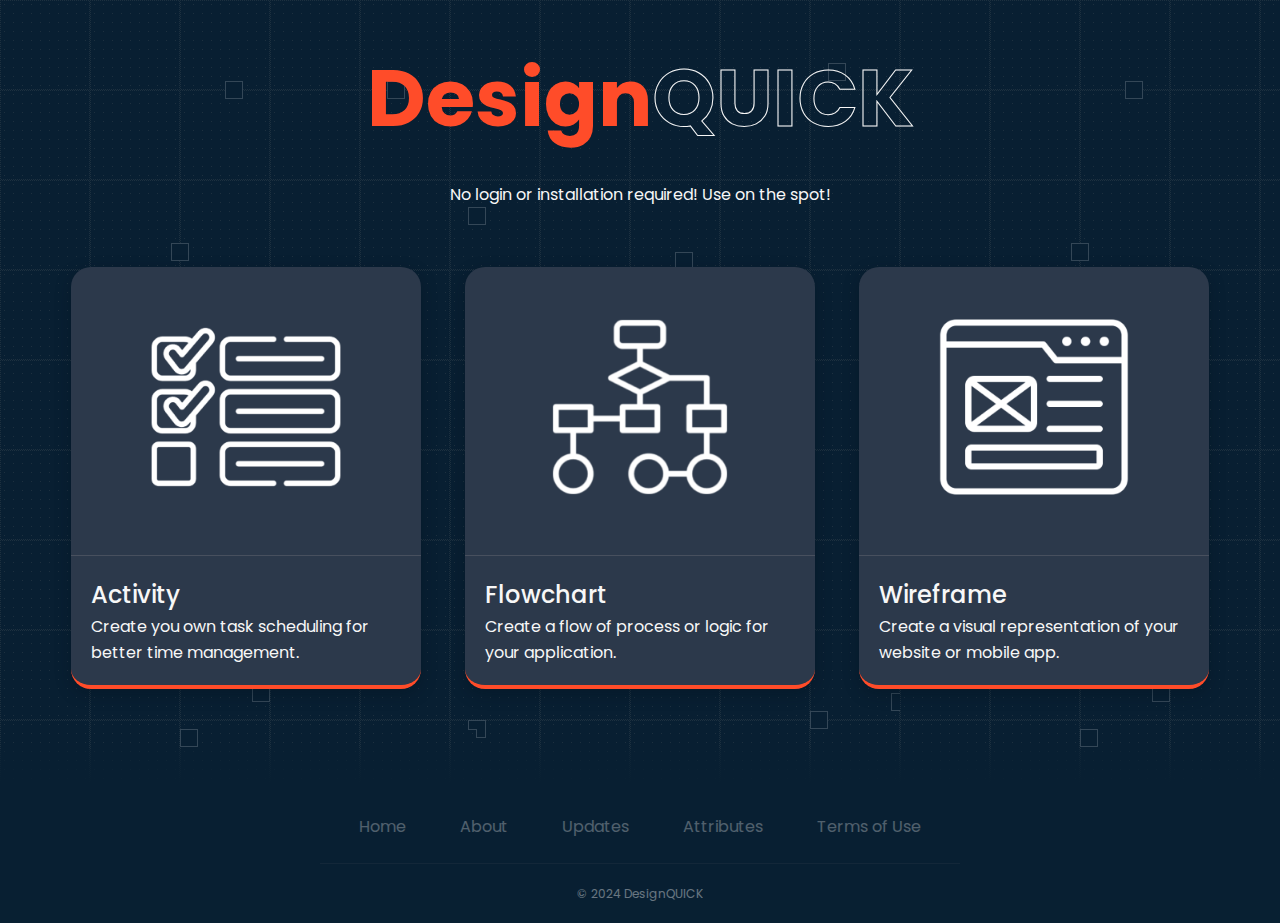
==== index.html @ 717c2b90 "Initial commit" ====
<!DOCTYPE html>
<html lang="en">
<head>
    <meta charset="UTF-8">
    <meta name="viewport" content="width=device-width, initial-scale=1.0">
    <link rel="stylesheet" href="/src/main/style.css">
    <link rel="preconnect" href="https://fonts.googleapis.com">
    <link rel="preconnect" href="https://fonts.gstatic.com" crossorigin>
    <link href="https://fonts.googleapis.com/css2?family=Poppins:ital,wght@0,100;0,200;0,300;0,400;0,500;0,600;0,700;0,800;0,900;1,100;1,200;1,300;1,400;1,500;1,600;1,700;1,800;1,900&display=swap" rel="stylesheet">
    <title>DesignQUICK | Visualize For Free!</title>
</head>
<body>
     <div class="container">
        <div class="container-title">
            <h1>Design<span class="emphasize">QUICK</span></h1>
            <p>No login or installation required! Use on the spot!</p>
        </div>
        <div class="features-container">
            <ul class="features">
                <li class="item">
                    <a href="/src/features/activity/activity.html">
                        <div class="card">
                            <img src="/src/assets/images/ic-activity.png" alt="" class="card-image">
                            <div class="card-content">
                                <div class="card-title">Activity</div>
                                <div class="card-text">
                                    Create you own task scheduling for better time management.
                                </div>
                            </div>
                        </div>
                    </a>
                </li>
                <li class="item">
                    <a href="/src/features/flowchart/flowchart.html">
                        <div class="card">
                            <img src="/src/assets/images/ic-flowchart.png" alt="" class="card-image">
                            <div class="card-content">
                                <div class="card-title">Flowchart</div>
                                <div class="card-text">
                                    Create a flow of process or logic for your application.
                                </div>
                            </div>
                        </div>
                    </a>
                </li>
                <li class="item">
                    <a href="/src/features/wireframe/wireframe.html">
                        <div class="card">
                            <img src="/src/assets/images/ic-wireframe.png" alt="" class="card-image">
                            <div class="card-content">
                                <div class="card-title">Wireframe</div>
                                <div class="card-text">
                                    Create a visual representation of your website or mobile app.
                                </div>
                            </div>
                        </div>
                    </a>
                </li>
            </ul>
        </div>
     </div>
     <footer>
        <nav class="footer-nav">
            <ul class="links">
                <li class="item"><a href="">Home</a></li>
                <li class="item"><a href="">About</a></li>
                <li class="item"><a href="">Updates</a></li>
                <li class="item"><a href="">Attributes</a></li>
                <li class="item"><a href="">Terms of Use</a></li>
            </ul>
        </nav>
        <hr>
        <div class="footer-text">© 2024 DesignQUICK</div>
     </footer>
</body>
</html>
---- src/main/style.css ----
:root {
    --primary: #2C394B;
    --secondary: #334756ad;
    --accent: #FF4C29;
    --line: #48505e;
    --background: #082032;
    --text: #f7f7f7;
    --overlay: rgb(8, 32, 50, 0.7);
}

html, body {
    margin: 0px;
    padding: 0px;
    min-height: 100%;
    height: 100%;
    font-family: "Poppins", sans-serif;
    font-optical-sizing: auto;
    font-weight: 400;
    font-size: 16px;
    line-height: 1.6;
    font-style: normal;
    color: var(--text);
}

body {
    background-color: var(--background);
    display: flex;
    flex-direction: column;
    justify-content: space-around;
    align-items: center;
    background-image: url('/src/assets/backgrounds/grids.png');
}

body::before {
    content: "";
    display: block;
    position: absolute;
    width: 100%;
    height: 100%;
    background-color: var(--overlay);
}

ul, li, a {
    list-style: none;
    text-decoration: none;
    padding: 0;
    margin: 0;
    color: var(--text);
}

a:hover { color: var(--accent); }

.container {
    width: 100%;
    display: flex;
    flex-direction: column;
    justify-content: center;
    align-items: center;
}

.container-title { 
    width: 100%;
    text-align: center;
    z-index: 2;
}

.container-title h1 {
    font-size: 5em;
    line-height: 1.1;
    margin-bottom: 40px;
    color: var(--accent);
}

.container-title h1 span.emphasize {
    color: transparent !important;
    -webkit-text-stroke: 1px var(--text);
}

.container-title p { margin: 0; }

.features-container, ul.features {
    padding: 20px;
    z-index: 2;
}

ul.features li.item {
    display: inline-block;
    margin: 20px;
}

.card {
    background-color: var(--primary);
    width: 350px;
    border-bottom: 4px solid var(--accent);
    border-radius: 20px;
    color: var(--text);
    box-shadow: rgba(4, 18, 28, 0.35) 0px 5px 15px;
    transition: all .5s ease;
}

.card:hover {
    transform: translate3D(0,-1px,0) scale(1.03);
    box-shadow: rgba(4, 18, 28, 0.15) 0px 18px 25px 0px;
    transition: all .4s ease;
    cursor: pointer;
}

.card img {
    width: 100%;
    height: 200px;
    object-fit: contain;
    margin: 40px 0;
}

.card .card-content {
    padding: 20px;
    border-top: 1px solid var(--line);
}

.card .card-title {
    font-size: 24px;
    font-weight: 500;
}

/*Footer*/
footer { 
    bottom: 0;
    right: 0;
    width: 100%;
    background: linear-gradient(180deg, rgba(8,32,50,0.5) 0%, rgba(8,32,50,1) 20%);
}

.footer-nav {
    display: flex;
    justify-content: center;
    padding: 50px 0 0 0;
}

.footer-nav .item {
    display: inline-block;
    margin: 10px 20px;
    padding: 5px;
}

hr { 
    width: 50%;
    border-width: 0;
    border-top: 1px solid var(--primary);
}

.footer-text { 
    width: 100%;
    opacity: 0.4;
    text-align: center;
    font-size: 12px;
    margin: 20px 0;
}
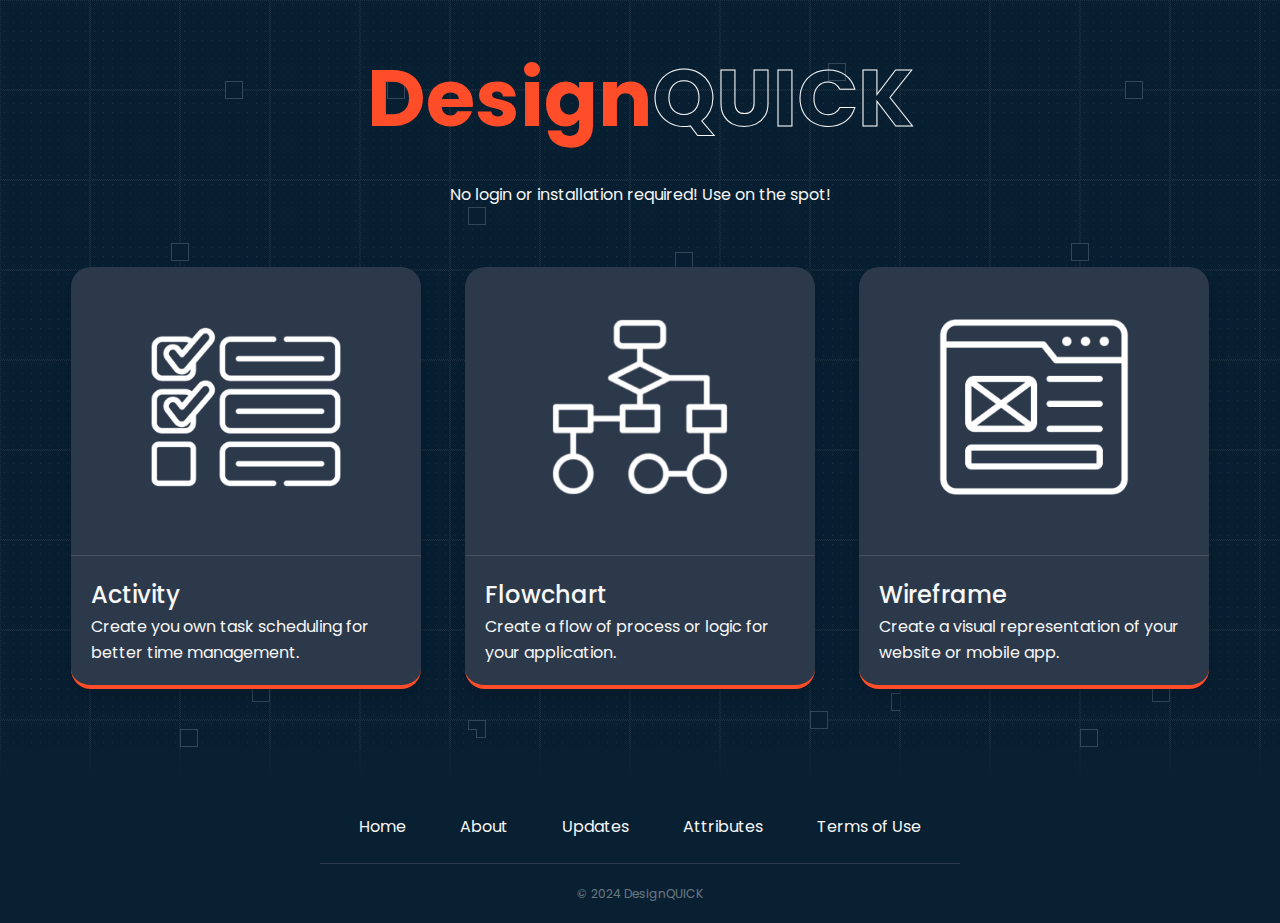
==== commit 99098e36: "Update" ====
--- a/index.html
+++ b/index.html
@@ -3,7 +3,7 @@
 <head>
     <meta charset="UTF-8">
     <meta name="viewport" content="width=device-width, initial-scale=1.0">
-    <link rel="stylesheet" href="/src/main/style.css">
+    <link rel="stylesheet" href="/src/main/globalstyle.css">
     <link rel="preconnect" href="https://fonts.googleapis.com">
     <link rel="preconnect" href="https://fonts.gstatic.com" crossorigin>
     <link href="https://fonts.googleapis.com/css2?family=Poppins:ital,wght@0,100;0,200;0,300;0,400;0,500;0,600;0,700;0,800;0,900;1,100;1,200;1,300;1,400;1,500;1,600;1,700;1,800;1,900&display=swap" rel="stylesheet">
--- a/src/main/globalstyle.css
+++ b/src/main/globalstyle.css
@@ -0,0 +1,159 @@
+:root {
+    --primary: #2C394B;
+    --secondary: #334756ad;
+    --accent: #FF4C29;
+    --line: #48505e;
+    --background: #082032;
+    --text: #f7f7f7;
+    --overlay: rgb(8, 32, 50, 0.7);
+}
+
+html, body {
+    margin: 0px;
+    padding: 0px;
+    min-height: 100%;
+    height: 100%;
+    font-family: "Poppins", sans-serif;
+    font-optical-sizing: auto;
+    font-weight: 400;
+    font-size: 16px;
+    line-height: 1.6;
+    font-style: normal;
+    color: var(--text);
+}
+
+body {
+    background-color: var(--background);
+    display: flex;
+    flex-direction: column;
+    justify-content: space-between;
+    align-items: center;
+    background-image: url('/src/assets/backgrounds/grids.png');
+}
+
+body::before {
+    content: "";
+    display: block;
+    position: absolute;
+    width: 100%;
+    height: 100%;
+    background-color: var(--overlay);
+}
+
+ul, li, a {
+    list-style: none;
+    text-decoration: none;
+    padding: 0;
+    margin: 0;
+    color: var(--text);
+}
+
+a:hover { color: var(--accent); }
+
+.container {
+    width: 100%;
+    height: 100%;
+    display: flex;
+    flex-direction: column;
+    justify-content: center;
+    align-items: center;
+}
+
+.container-title { 
+    width: 100%;
+    text-align: center;
+    z-index: 2;
+}
+
+.container-title h1 {
+    font-size: 5em;
+    line-height: 1.1;
+    margin-bottom: 40px;
+    color: var(--accent);
+}
+
+.container-title h1 span.emphasize {
+    color: transparent !important;
+    -webkit-text-stroke: 1px var(--text);
+}
+
+.container-title p { margin: 0; }
+
+.features-container, ul.features {
+    padding: 20px;
+    z-index: 2;
+}
+
+ul.features li.item {
+    display: inline-block;
+    margin: 20px;
+}
+
+.card {
+    background-color: var(--primary);
+    width: 350px;
+    border-bottom: 4px solid var(--accent);
+    border-radius: 20px;
+    color: var(--text);
+    box-shadow: rgba(4, 18, 28, 0.35) 0px 5px 15px;
+    transition: all .5s ease;
+}
+
+.card:hover {
+    transform: translate3D(0,-1px,0) scale(1.03);
+    box-shadow: rgba(4, 18, 28, 0.15) 0px 18px 25px 0px;
+    transition: all .4s ease;
+    cursor: pointer;
+}
+
+.card img {
+    width: 100%;
+    height: 200px;
+    object-fit: contain;
+    margin: 40px 0;
+}
+
+.card .card-content {
+    padding: 20px;
+    border-top: 1px solid var(--line);
+}
+
+.card .card-title {
+    font-size: 24px;
+    font-weight: 500;
+}
+
+/*Footer*/
+footer { 
+    bottom: 0;
+    right: 0;
+    width: 100%;
+    z-index: 2;
+    background: linear-gradient(180deg, rgba(8,32,50,0.5) 0%, rgba(8,32,50,1) 20%);
+}
+
+.footer-nav {
+    display: flex;
+    justify-content: center;
+    padding: 50px 0 0 0;
+}
+
+.footer-nav .item {
+    display: inline-block;
+    margin: 10px 20px;
+    padding: 5px;
+}
+
+hr { 
+    width: 50%;
+    border-width: 0;
+    border-top: 1px solid var(--primary);
+}
+
+.footer-text { 
+    width: 100%;
+    opacity: 0.4;
+    text-align: center;
+    font-size: 12px;
+    margin: 20px 0;
+}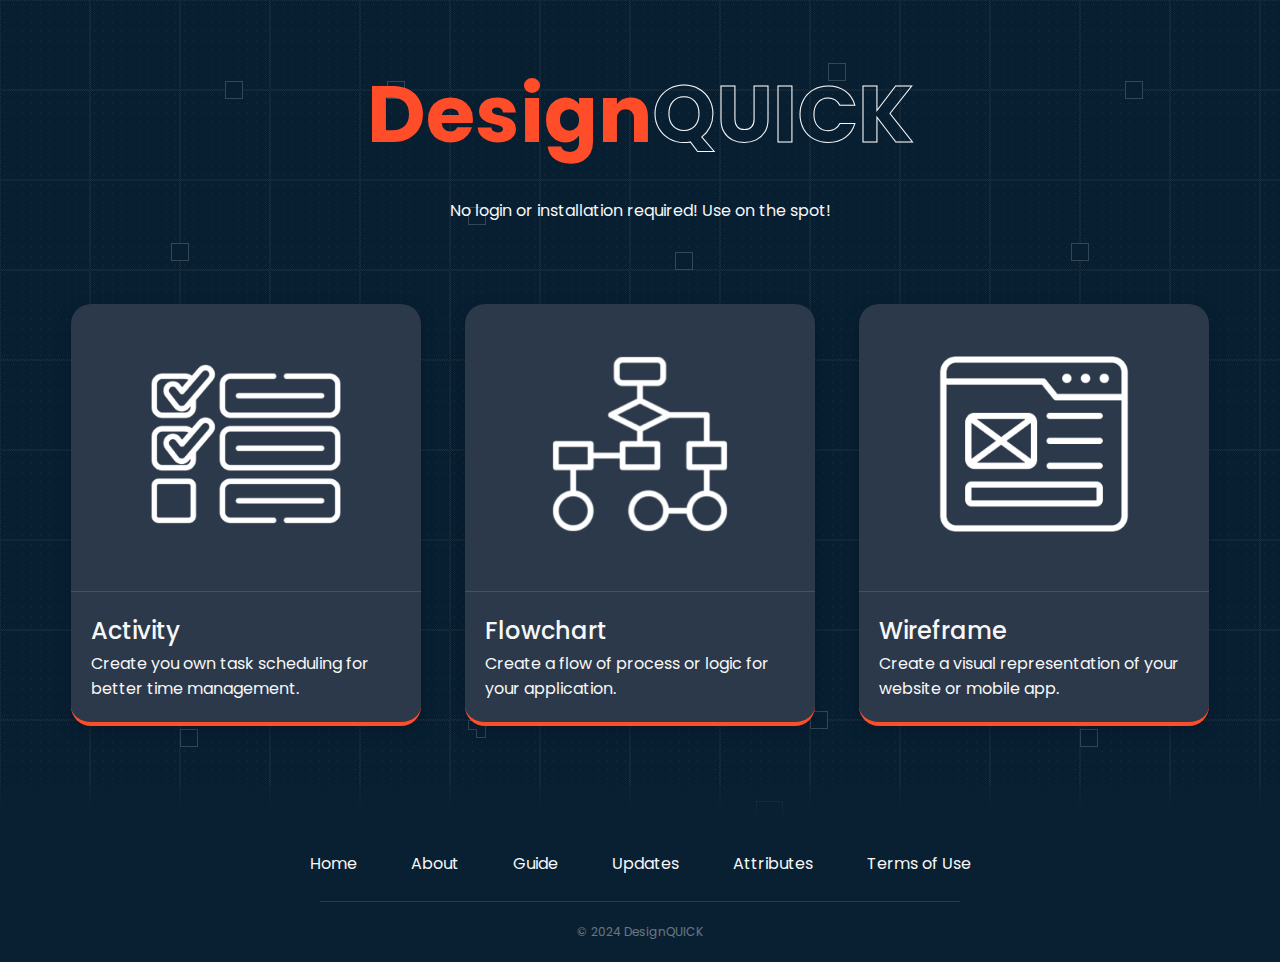
==== commit 95cbd453: "Setup Activity and Reorganize files" ====
--- a/index.html
+++ b/index.html
@@ -3,17 +3,17 @@
 <head>
     <meta charset="UTF-8">
     <meta name="viewport" content="width=device-width, initial-scale=1.0">
-    <link rel="stylesheet" href="/src/main/globalstyle.css">
+    <link rel="stylesheet" href="/src/main/css/main.css">
     <link rel="preconnect" href="https://fonts.googleapis.com">
     <link rel="preconnect" href="https://fonts.gstatic.com" crossorigin>
     <link href="https://fonts.googleapis.com/css2?family=Poppins:ital,wght@0,100;0,200;0,300;0,400;0,500;0,600;0,700;0,800;0,900;1,100;1,200;1,300;1,400;1,500;1,600;1,700;1,800;1,900&display=swap" rel="stylesheet">
-    <title>DesignQUICK | Visualize For Free!</title>
+    <link rel="stylesheet" href="https://fonts.googleapis.com/css2?family=Material+Symbols+Outlined:opsz,wght,FILL,GRAD@24,400,0,0" />    <title>DesignQUICK | Visualize For Free!</title>
 </head>
 <body>
      <div class="container">
         <div class="container-title">
             <h1>Design<span class="emphasize">QUICK</span></h1>
-            <p>No login or installation required! Use on the spot!</p>
+            <p>No login or installation required! Use on the&nbsp;spot!</p>
         </div>
         <div class="features-container">
             <ul class="features">
@@ -58,12 +58,17 @@
                 </li>
             </ul>
         </div>
+        <div class="small-screen-notifier">
+            <img src="/src/assets/images/ic-not-available.png" alt="">
+            Oops Sorry! The features are currently unavailable on your current screen size.
+        </div>
      </div>
      <footer>
         <nav class="footer-nav">
             <ul class="links">
                 <li class="item"><a href="">Home</a></li>
                 <li class="item"><a href="">About</a></li>
+                <li class="item"><a href="">Guide</a></li>
                 <li class="item"><a href="">Updates</a></li>
                 <li class="item"><a href="">Attributes</a></li>
                 <li class="item"><a href="">Terms of Use</a></li>
--- a/src/main/css/main.css
+++ b/src/main/css/main.css
@@ -0,0 +1,99 @@
+@import url('/src/main/css/global.css');
+@import url('/src/main/css/colors.css');
+
+body {
+    background-color: var(--background);
+    display: flex;
+    flex-direction: column;
+    justify-content: space-between;
+    align-items: center;
+    background-image: url('/src/assets/backgrounds/grids.png');
+}
+
+body::before {
+    background-color: var(--overlay);
+    content: "";
+    display: block;
+    position: absolute;
+    width: 100%;
+    height: 100%;
+}
+
+.container {
+    width: 100%;
+    height: 100%;
+    display: flex;
+    flex-direction: column;
+    justify-content: center;
+    align-items: center;
+}
+
+.container .container-title { 
+    width: 100%;
+    text-align: center;
+    z-index: 2;
+    padding: 50px 0 0 0;
+}
+
+.container .container-title p {
+    padding: 20px 0;
+}
+
+.container-title p { margin: 0; }
+
+.features-container, ul.features {
+    padding: 20px;
+    z-index: 2;
+}
+
+ul.features li.item {
+    display: inline-block;
+    margin: 20px;
+}
+
+.card {
+    background-color: var(--primary);
+    width: 350px;
+    border-bottom: 4px solid var(--accent);
+    border-radius: 20px;
+    color: var(--text);
+    box-shadow: rgba(4, 18, 28, 0.35) 0px 5px 15px;
+    transition: all .5s ease;
+}
+
+.card:hover {
+    transform: translate3D(0,-1px,0) scale(1.03);
+    box-shadow: rgba(4, 18, 28, 0.15) 0px 18px 25px 0px;
+    transition: all .4s ease;
+    cursor: pointer;
+}
+
+.card img {
+    width: 100%;
+    height: 200px;
+    object-fit: contain;
+    margin: 40px 0;
+}
+
+.card .card-content {
+    padding: 20px;
+    border-top: 1px solid var(--line);
+}
+
+.card .card-title {
+    font-size: 24px;
+    font-weight: 500;
+}
+
+@media only screen and (max-width: 1000px) {
+    
+}
+
+@media only screen and (max-width: 480px) {
+
+    .container-title h1 { 
+        font-size: 2.8em !important;
+        margin-block-end: 20px;
+    }
+    
+}